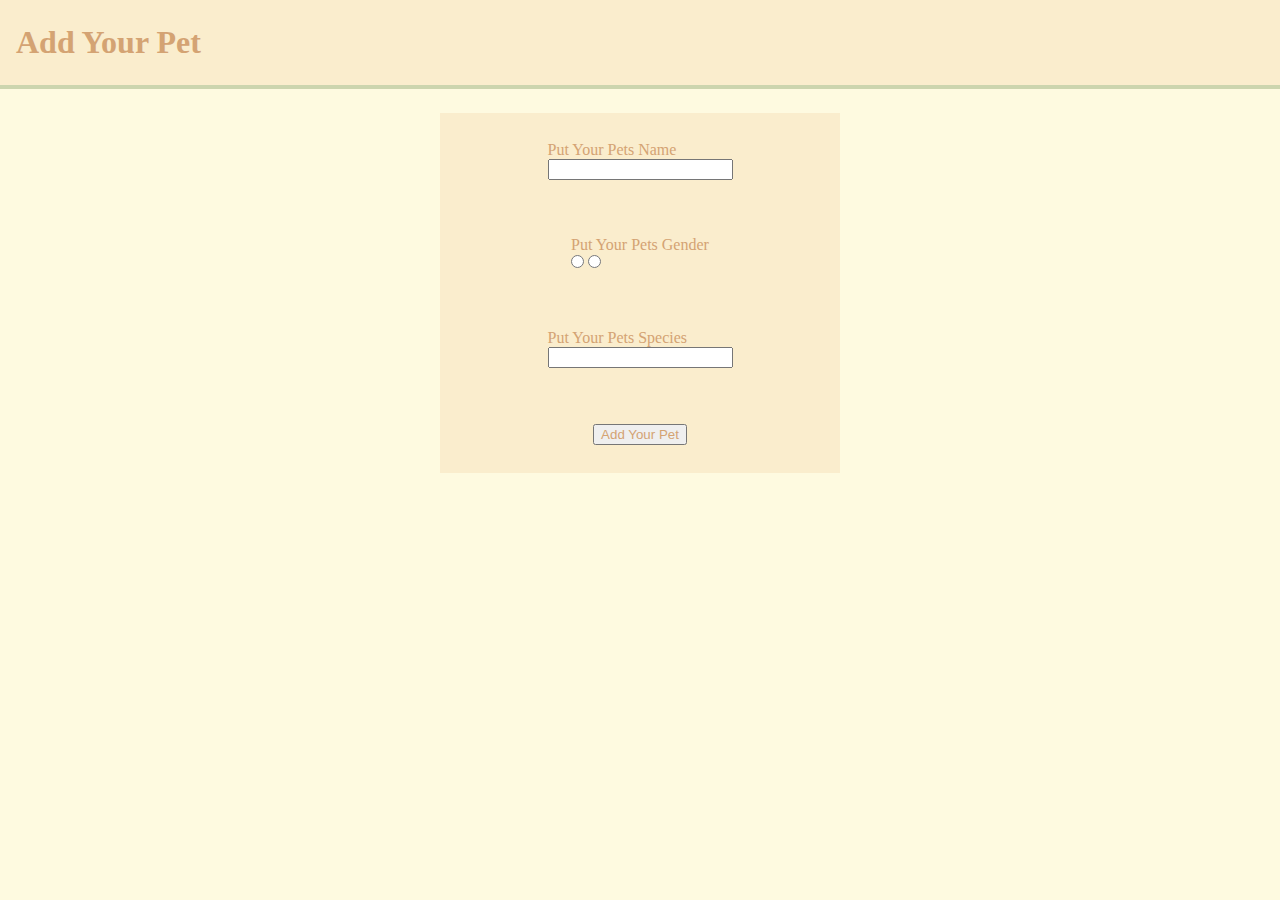
==== add_pet.html @ 230e7e6f "initial commit" ====
<!DOCTYPE html>
<html lang="en">
<head>
    <meta charset="UTF-8">
    <meta name="viewport" content="width=device-width, initial-scale=1.0">
    <link rel="stylesheet" href="./stylesheet.css">
    <title>Add Your Pet</title>
</head>
<body>
    <header>
        <h1>Add Your Pet</h1>
    </header>
    <section class="add_pet">
        <div id="form-container">
            <div class="inputs">
                <p>Put Your Pets Name</p>
                <input type="text">
            </div>
            <div class="inputs">
                <p>Put Your Pets Gender </p>
                <input type="radio" value="Male" >
                <input type="radio" value="Female">
            </div>
            <div class="inputs">
                <p>Put Your Pets Species</p>
                <input type="text">
            </div>
            <button>
                Add Your Pet
            </button>
        </div>
    </section>
</body>
</html>
---- stylesheet.css ----
*{
    margin: 0;
    color: #d4a373;
}

body{
    background-color: #fefae0;
    margin: 0 auto;
    padding: 0 auto;
}

header{
    background-color: #faedcd;
    padding: 24px 16px;
    border-bottom: 4px solid #ccd5ae;
}

.floating{
    position: fixed;
    align-items: center;
    justify-content: center;
    display: flex;
    right: 40px;
    bottom: 40px;
    height: 60px;
    width: 60px;
    border-radius: 50%;
    background-color: #ccd5ae;
}

.floating a{
    text-decoration: none;
}

.button{
    color: black;
    text-align: center;
    font-size: 24px;
}

.card{
    background-color: #ccd5ae;
    border-radius: 8px;
    border: 1px solid black;
    width: 90px;
    height: 150px;
    padding: 16px;
    margin: 0 16px;
    display: flex;
    flex-direction: column;
    align-items: center;
    justify-content: space-between;
}

.icon{
    width: 128px;
}

section{
    padding: 24px;
}

#form-container{
    background-color: #faedcd;
    width: 400px;
    height: 360px;
    display: flex;
    flex-direction: column;
    align-items: center;
    justify-content: space-around;
}

.add_pet{
    display: flex;
    justify-content: center;
}

#pet_list{
    display: flex;
}
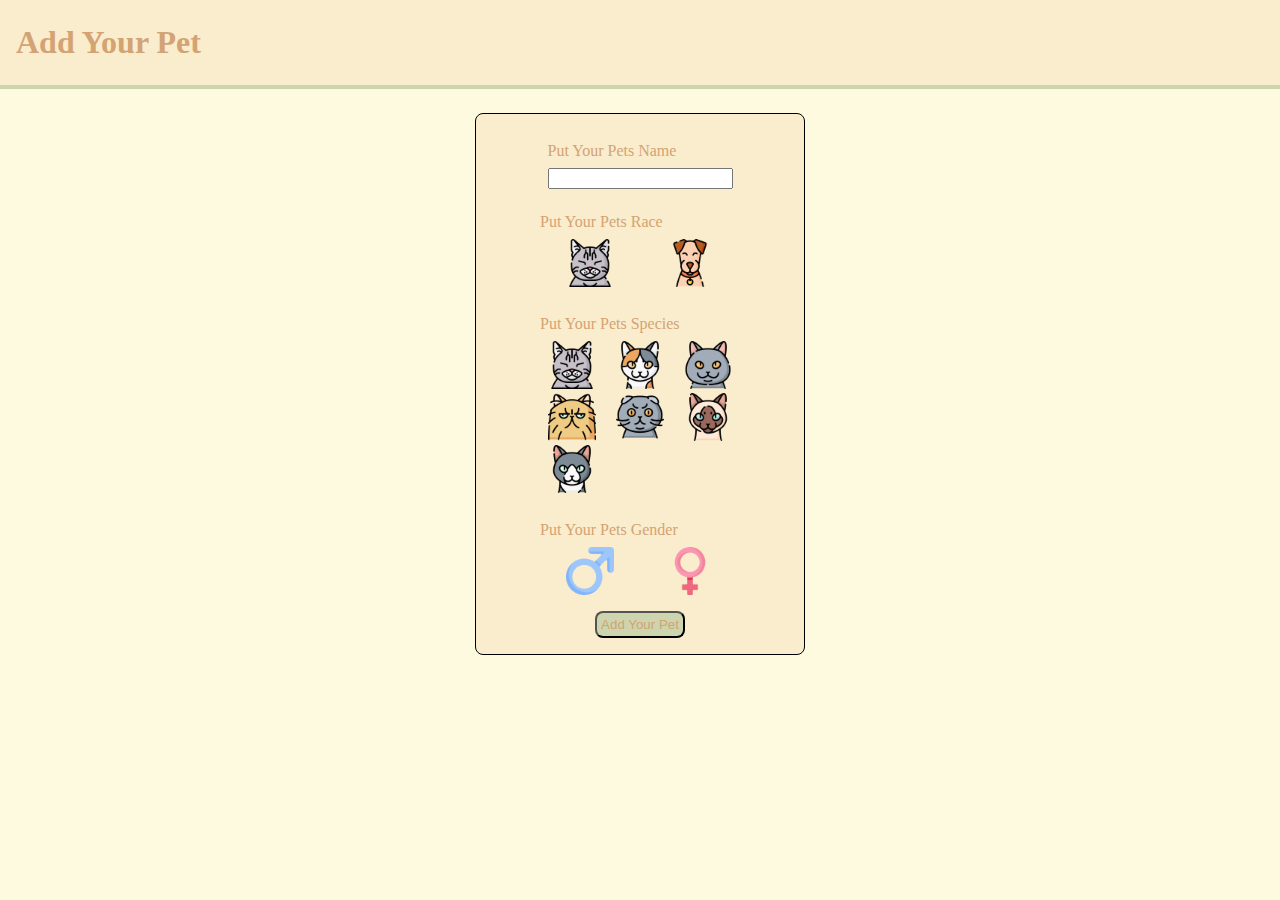
==== commit a70c0bec: "add pet page design" ====
--- a/add_pet.html
+++ b/add_pet.html
@@ -5,6 +5,7 @@
     <meta name="viewport" content="width=device-width, initial-scale=1.0">
     <link rel="stylesheet" href="./stylesheet.css">
     <title>Add Your Pet</title>
+    <script src="./add_pet.js"></script>
 </head>
 <body>
     <header>
@@ -17,14 +18,54 @@
                 <input type="text">
             </div>
             <div class="inputs">
-                <p>Put Your Pets Gender </p>
-                <input type="radio" value="Male" >
-                <input type="radio" value="Female">
+                <p>Put Your Pets Race</p>
+                <div class="race choice">
+                    <div class="race box">
+                        <img class="gender" src="./images/cats/cat.png" height="64">
+                    </div>
+                    <div class="race box">
+                        <img class="gender" src="./images/dogs/dog.png" height="64">
+                    </div>
+                </div>
             </div>
             <div class="inputs">
                 <p>Put Your Pets Species</p>
-                <input type="text">
+                <div class="Specie choice">
+                    <div class="species box">
+                        <img class="species" src="./images/cats/cat.png">
+                    </div>
+                    <div class="species box">
+                        <img class="species" src="./images/cats/bobtail.png">
+                    </div>
+                    <div class="species box">
+                        <img class="species" src="./images/cats/british.png">
+                    </div>
+                    <div class="species box">
+                        <img class="species" src="./images/cats/persian.png">
+                    </div>
+                    <div class="species box">
+                        <img class="species" src="./images/cats/scottish.png">
+                    </div>
+                    <div class="species box">
+                        <img class="species" src="./images/cats/siamese.png">
+                    </div>
+                    <div class="species box">
+                        <img class="species" src="./images/cats/tuxedo.png">
+                    </div>
+                </div>
             </div>
+            <div class="inputs">
+                <p>Put Your Pets Gender </p>
+                <div class="gender choice">
+                    <div class="gender box">
+                        <img class="gender" src="./images/kelamin/male.png" height="64">
+                    </div>
+                    <div class="gender box">
+                        <img class="gender" src="./images/kelamin/female.png" height="64">
+                    </div>
+                </div>
+            </div>
+            
             <button>
                 Add Your Pet
             </button>
--- a/stylesheet.css
+++ b/stylesheet.css
@@ -62,12 +62,19 @@
 
 #form-container{
     background-color: #faedcd;
-    width: 400px;
-    height: 360px;
+    border: 1px solid black;
+    border-radius: 8px;
     display: flex;
     flex-direction: column;
     align-items: center;
     justify-content: space-around;
+    padding: 16px 64px;
+}
+
+#form-container button{
+    padding: 4px;
+    background-color: #ccd5ae;
+    border-radius: 8px;
 }
 
 .add_pet{
@@ -77,4 +84,39 @@
 
 #pet_list{
     display: flex;
+}
+
+.inputs{
+    margin: 12px 0px;
+}
+
+.inputs p{
+    margin-bottom: 8px;
+}
+
+.choice{
+    display: flex;
+    flex-direction: row;
+    width: 200px;
+    justify-content: space-between;
+    flex-wrap: wrap;
+    flex-grow: 1;
+    scroll-behavior: smooth;
+}
+
+.race{
+    justify-content: space-around;
+}
+
+.gender{
+    justify-content: space-around;
+}
+
+.box{
+    margin: 0 8px;
+}
+
+.box img{
+    height: 48px;
+    width: 48px;
 }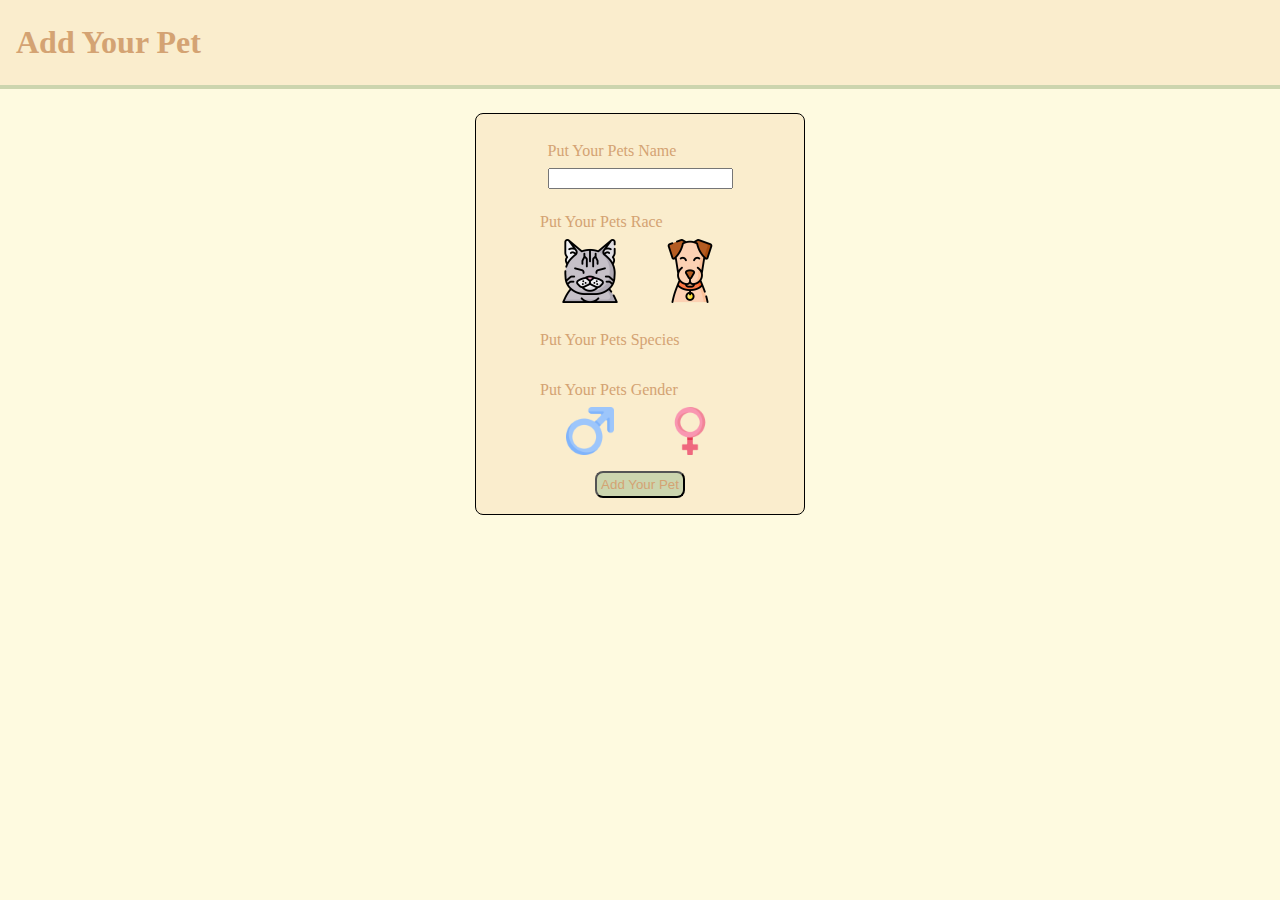
==== commit dc63b3b8: "Penambahan race choice section" ====
--- a/add_pet.html
+++ b/add_pet.html
@@ -17,52 +17,55 @@
                 <p>Put Your Pets Name</p>
                 <input type="text">
             </div>
-            <div class="inputs">
+            <div class="inputs" id="race_section">
                 <p>Put Your Pets Race</p>
-                <div class="race choice">
-                    <div class="race box">
-                        <img class="gender" src="./images/cats/cat.png" height="64">
-                    </div>
-                    <div class="race box">
-                        <img class="gender" src="./images/dogs/dog.png" height="64">
-                    </div>
+                <div class="race choice" id="race_choice">
                 </div>
             </div>
-            <div class="inputs">
+            <div class="inputs" id="species_section">
                 <p>Put Your Pets Species</p>
-                <div class="Specie choice">
-                    <div class="species box">
+                <div class="species choice" id="species_choice">
+                    <!-- <label class="species box">
+                        <input type="radio" name="species">
                         <img class="species" src="./images/cats/cat.png">
-                    </div>
-                    <div class="species box">
+                    </label>
+                    <label class="species box">
+                        <input type="radio" name="species">
                         <img class="species" src="./images/cats/bobtail.png">
-                    </div>
-                    <div class="species box">
+                    </label>
+                    <label class="species box">
+                        <input type="radio" name="species">
                         <img class="species" src="./images/cats/british.png">
-                    </div>
-                    <div class="species box">
+                    </label>
+                    <label class="species box">
+                        <input type="radio" name="species">
                         <img class="species" src="./images/cats/persian.png">
-                    </div>
-                    <div class="species box">
+                    </label>
+                    <label class="species box">
+                        <input type="radio" name="species">
                         <img class="species" src="./images/cats/scottish.png">
-                    </div>
-                    <div class="species box">
+                    </label>
+                    <label class="species box">
+                        <input type="radio" name="species">
                         <img class="species" src="./images/cats/siamese.png">
-                    </div>
-                    <div class="species box">
+                    </label>
+                    <label class="species box">
+                        <input type="radio" name="species">
                         <img class="species" src="./images/cats/tuxedo.png">
-                    </div>
+                    </label> -->
                 </div>
             </div>
-            <div class="inputs">
+            <div class="inputs" id="gender_section">
                 <p>Put Your Pets Gender </p>
-                <div class="gender choice">
-                    <div class="gender box">
+                <div class="gender choice" id="gender_choice">
+                    <label class="gender box">
+                        <input type="radio" name="gender">
                         <img class="gender" src="./images/kelamin/male.png" height="64">
-                    </div>
-                    <div class="gender box">
+                    </label>
+                    <label class="gender box">
+                        <input type="radio" name="gender">
                         <img class="gender" src="./images/kelamin/female.png" height="64">
-                    </div>
+                    </label>
                 </div>
             </div>
             
--- a/stylesheet.css
+++ b/stylesheet.css
@@ -119,4 +119,21 @@
 .box img{
     height: 48px;
     width: 48px;
-}+}
+
+[type=radio] { 
+    position: absolute;
+    opacity: 0;
+    width: 0;
+    height: 0;
+  }
+  
+  /* IMAGE STYLES */
+  [type=radio] + img {
+    cursor: pointer;
+  }
+  
+  /* CHECKED STYLES */
+  [type=radio]:checked + img {
+    outline: 2px solid black;
+  }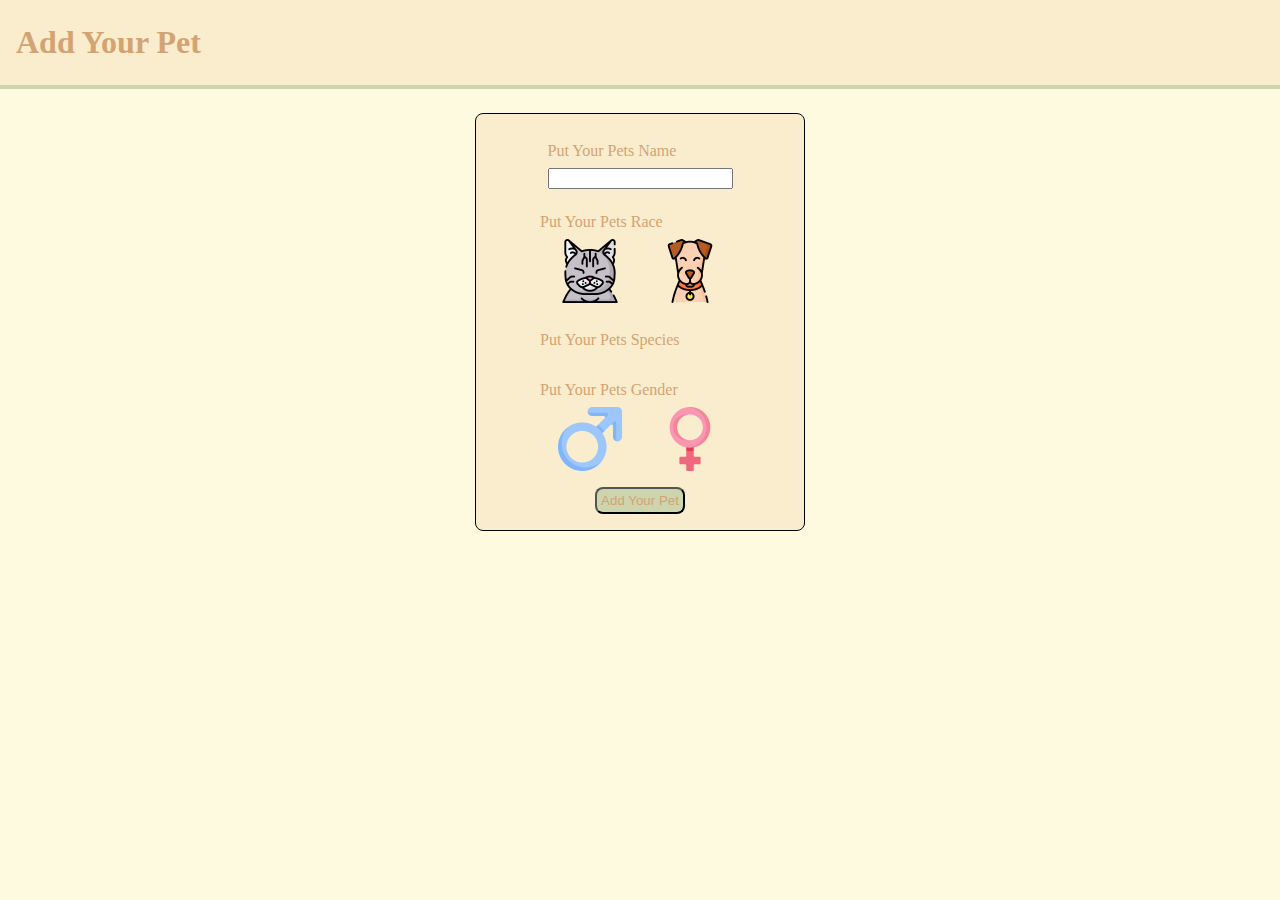
==== commit 9c8491e1: "Penambahan species choice section" ====
--- a/add_pet.html
+++ b/add_pet.html
@@ -25,47 +25,12 @@
             <div class="inputs" id="species_section">
                 <p>Put Your Pets Species</p>
                 <div class="species choice" id="species_choice">
-                    <!-- <label class="species box">
-                        <input type="radio" name="species">
-                        <img class="species" src="./images/cats/cat.png">
-                    </label>
-                    <label class="species box">
-                        <input type="radio" name="species">
-                        <img class="species" src="./images/cats/bobtail.png">
-                    </label>
-                    <label class="species box">
-                        <input type="radio" name="species">
-                        <img class="species" src="./images/cats/british.png">
-                    </label>
-                    <label class="species box">
-                        <input type="radio" name="species">
-                        <img class="species" src="./images/cats/persian.png">
-                    </label>
-                    <label class="species box">
-                        <input type="radio" name="species">
-                        <img class="species" src="./images/cats/scottish.png">
-                    </label>
-                    <label class="species box">
-                        <input type="radio" name="species">
-                        <img class="species" src="./images/cats/siamese.png">
-                    </label>
-                    <label class="species box">
-                        <input type="radio" name="species">
-                        <img class="species" src="./images/cats/tuxedo.png">
-                    </label> -->
                 </div>
             </div>
             <div class="inputs" id="gender_section">
                 <p>Put Your Pets Gender </p>
                 <div class="gender choice" id="gender_choice">
-                    <label class="gender box">
-                        <input type="radio" name="gender">
-                        <img class="gender" src="./images/kelamin/male.png" height="64">
-                    </label>
-                    <label class="gender box">
-                        <input type="radio" name="gender">
-                        <img class="gender" src="./images/kelamin/female.png" height="64">
-                    </label>
+                   
                 </div>
             </div>
             
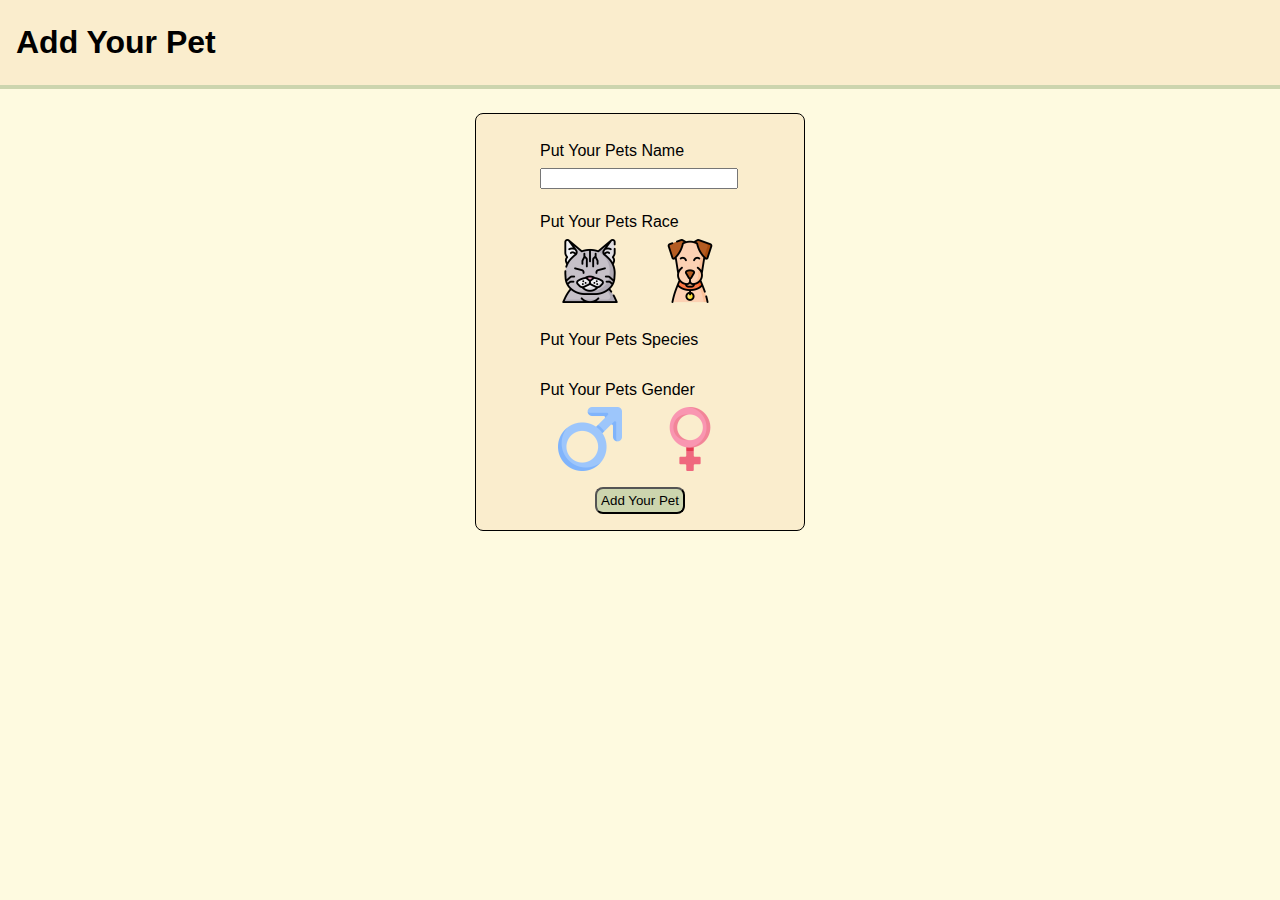
==== commit ff04bf5d: "Menyimpan data & render peliharaan pilihan" ====
--- a/add_pet.html
+++ b/add_pet.html
@@ -13,9 +13,9 @@
     </header>
     <section class="add_pet">
         <div id="form-container">
-            <div class="inputs">
+            <div class="inputs" id="name_section">
                 <p>Put Your Pets Name</p>
-                <input type="text">
+                <input type="text" id="name_input">
             </div>
             <div class="inputs" id="race_section">
                 <p>Put Your Pets Race</p>
@@ -34,7 +34,7 @@
                 </div>
             </div>
             
-            <button>
+            <button id="enter">
                 Add Your Pet
             </button>
         </div>
--- a/stylesheet.css
+++ b/stylesheet.css
@@ -1,6 +1,7 @@
 *{
     margin: 0;
-    color: #d4a373;
+    color: black;
+    font-family: 'Roboto', sans-serif;
 }
 
 body{
@@ -44,12 +45,16 @@
     border: 1px solid black;
     width: 90px;
     height: 150px;
-    padding: 16px;
-    margin: 0 16px;
+    padding: 24px;
+    margin: 16px;
     display: flex;
     flex-direction: column;
     align-items: center;
     justify-content: space-between;
+}
+
+.card h5{
+    margin-top: 8px;
 }
 
 .icon{
@@ -77,6 +82,14 @@
     border-radius: 8px;
 }
 
+#name_section{
+    width: 100%;
+}
+
+#name_input{
+    width: 95%;
+}
+
 .add_pet{
     display: flex;
     justify-content: center;
@@ -84,6 +97,7 @@
 
 #pet_list{
     display: flex;
+    flex-wrap: wrap;
 }
 
 .inputs{
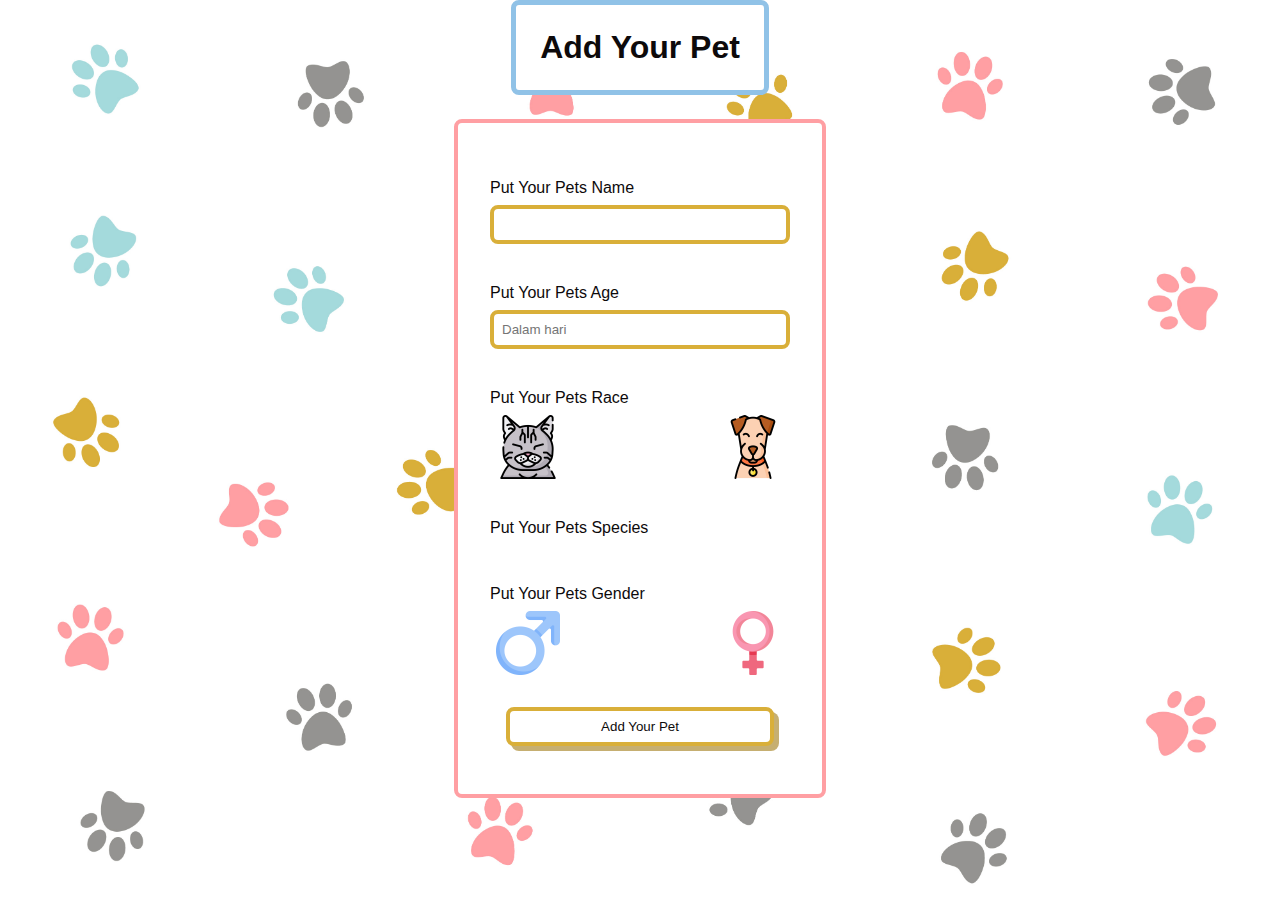
==== commit d3a9d7eb: "Modulasi fungsi" ====
--- a/add_pet.html
+++ b/add_pet.html
@@ -1,12 +1,103 @@
 <!DOCTYPE html>
 <html lang="en">
+
 <head>
     <meta charset="UTF-8">
     <meta name="viewport" content="width=device-width, initial-scale=1.0">
     <link rel="stylesheet" href="./stylesheet.css">
     <title>Add Your Pet</title>
     <script src="./add_pet.js"></script>
+    <style>
+
+        #form-container {
+            background-color: white;
+            border: 4px solid #ff9fa3;
+            border-radius: 8px;
+            display: flex;
+            flex-direction: column;
+            padding: 32px;
+        }
+
+        .inputs{
+            display: flex;
+            flex-direction: column;
+            justify-content: center;
+            margin: 16px 0px;
+            width: 300px;
+        }
+
+        .inputs input{
+            border: 4px solid #d9af39;
+            border-radius: 8px;
+            padding: 8px;
+        }
+
+        .inputs p{
+            margin: 8px 0px;
+        }
+
+        .choice{
+            display: flex;
+            justify-content: space-between;
+        }
+        
+        .choice label{
+            align-items: center;
+            display: flex;
+            flex-direction: column;
+            font-size: 12px;
+            text-align: center;
+            text-wrap: wrap;
+            width: 25%;
+        }
+
+        .choice img{
+            height: 64px;
+            width: 64px;
+        }
+
+        [type=radio] {
+            position: absolute;
+            opacity: 0;
+            width: 0;
+            height: 0;
+        }
+
+        [type=radio]+img {
+            cursor: pointer;
+        }
+
+        [type=radio]:checked+img {
+            outline: 4px solid #d9af39;
+            border-radius: 8px;
+        }
+
+        #species_choice{
+            display: flex;
+            flex-wrap: wrap;
+            justify-content: space-around;
+        }
+
+        #enter{
+            background-color: white;
+            border: 4px solid #d9af39;
+            border-radius: 8px;
+            margin: 16px;
+            padding: 8px;
+            box-shadow: 5px 5px #c6af71;
+        }
+
+        #enter:active{
+            box-shadow: none;
+            position: relative;
+            top: 5px;
+            left: 5px;
+        }
+
+
+    </style>
 </head>
+
 <body>
     <header>
         <h1>Add Your Pet</h1>
@@ -16,6 +107,10 @@
             <div class="inputs" id="name_section">
                 <p>Put Your Pets Name</p>
                 <input type="text" id="name_input">
+            </div>
+            <div class="inputs" id="age_section">
+                <p>Put Your Pets Age</p>
+                <input type="number" placeholder="Dalam hari" id="age_input">
             </div>
             <div class="inputs" id="race_section">
                 <p>Put Your Pets Race</p>
@@ -30,14 +125,15 @@
             <div class="inputs" id="gender_section">
                 <p>Put Your Pets Gender </p>
                 <div class="gender choice" id="gender_choice">
-                   
+
                 </div>
             </div>
-            
+
             <button id="enter">
                 Add Your Pet
             </button>
         </div>
     </section>
 </body>
+
 </html>--- a/stylesheet.css
+++ b/stylesheet.css
@@ -1,153 +1,75 @@
-*{
+* {
+    color: #0d0a0b;
+    font-family: 'Roboto', sans-serif;
     margin: 0;
-    color: black;
-    font-family: 'Roboto', sans-serif;
+    text-decoration: none;
 }
 
 body{
-    background-color: #fefae0;
-    margin: 0 auto;
-    padding: 0 auto;
+    background-image: url('./14710.jpg');
+    background-size: cover;
+    display: flex;
+    flex-direction: column;
+    justify-content: center;
 }
 
-header{
-    background-color: #faedcd;
-    padding: 24px 16px;
-    border-bottom: 4px solid #ccd5ae;
-}
-
-.floating{
-    position: fixed;
-    align-items: center;
-    justify-content: center;
-    display: flex;
-    right: 40px;
-    bottom: 40px;
-    height: 60px;
-    width: 60px;
-    border-radius: 50%;
-    background-color: #ccd5ae;
-}
-
-.floating a{
-    text-decoration: none;
-}
-
-.button{
-    color: black;
+header {
+    align-self: center;
+    background-color: white;
+    border: 5px solid #90c2e7;
+    border-radius: 8px;
+    padding: 24px;
     text-align: center;
-    font-size: 24px;
-}
-
-.card{
-    background-color: #ccd5ae;
-    border-radius: 8px;
-    border: 1px solid black;
-    width: 90px;
-    height: 150px;
-    padding: 24px;
-    margin: 16px;
-    display: flex;
-    flex-direction: column;
-    align-items: center;
-    justify-content: space-between;
-}
-
-.card h5{
-    margin-top: 8px;
-}
-
-.icon{
-    width: 128px;
 }
 
 section{
+    display: flex;
+    flex-wrap: wrap;
+    justify-content: center;
     padding: 24px;
 }
 
-#form-container{
-    background-color: #faedcd;
+#info {
+    background-color: #ccd5ae;
     border: 1px solid black;
     border-radius: 8px;
+    padding: 14px;
     display: flex;
     flex-direction: column;
-    align-items: center;
-    justify-content: space-around;
-    padding: 16px 64px;
+    justify-content: center;
+    text-align: center;
+    width: 400px;
 }
 
-#form-container button{
-    padding: 4px;
-    background-color: #ccd5ae;
-    border-radius: 8px;
+#pet_info{
+    display: flex;
+    justify-content: center;
+    align-items: center;
 }
 
-#name_section{
-    width: 100%;
+#info_section {
+    margin-top: 16px;
+    align-self: center;
+    display: flex;
+    justify-content: center;
+    align-items: center;
+    gap: 32px;
 }
 
-#name_input{
-    width: 95%;
+#image_container {
+    display: flex;
+    width: 50%;
+    justify-content: center;
+    align-items: center;
 }
 
-.add_pet{
-    display: flex;
-    justify-content: center;
+#image_container img {
+    width: 100%;
+    object-fit: cover;
+
 }
 
-#pet_list{
-    display: flex;
-    flex-wrap: wrap;
-}
-
-.inputs{
-    margin: 12px 0px;
-}
-
-.inputs p{
-    margin-bottom: 8px;
-}
-
-.choice{
-    display: flex;
-    flex-direction: row;
-    width: 200px;
-    justify-content: space-between;
-    flex-wrap: wrap;
-    flex-grow: 1;
-    scroll-behavior: smooth;
-}
-
-.race{
-    justify-content: space-around;
-}
-
-.gender{
-    justify-content: space-around;
-}
-
-.box{
-    margin: 0 8px;
-}
-
-.box img{
-    height: 48px;
-    width: 48px;
-}
-
-[type=radio] { 
-    position: absolute;
-    opacity: 0;
-    width: 0;
-    height: 0;
-  }
-  
-  /* IMAGE STYLES */
-  [type=radio] + img {
-    cursor: pointer;
-  }
-  
-  /* CHECKED STYLES */
-  [type=radio]:checked + img {
-    outline: 2px solid black;
-  }+#pet_data_section {
+    width: 50%;
+    text-align: start;
+}